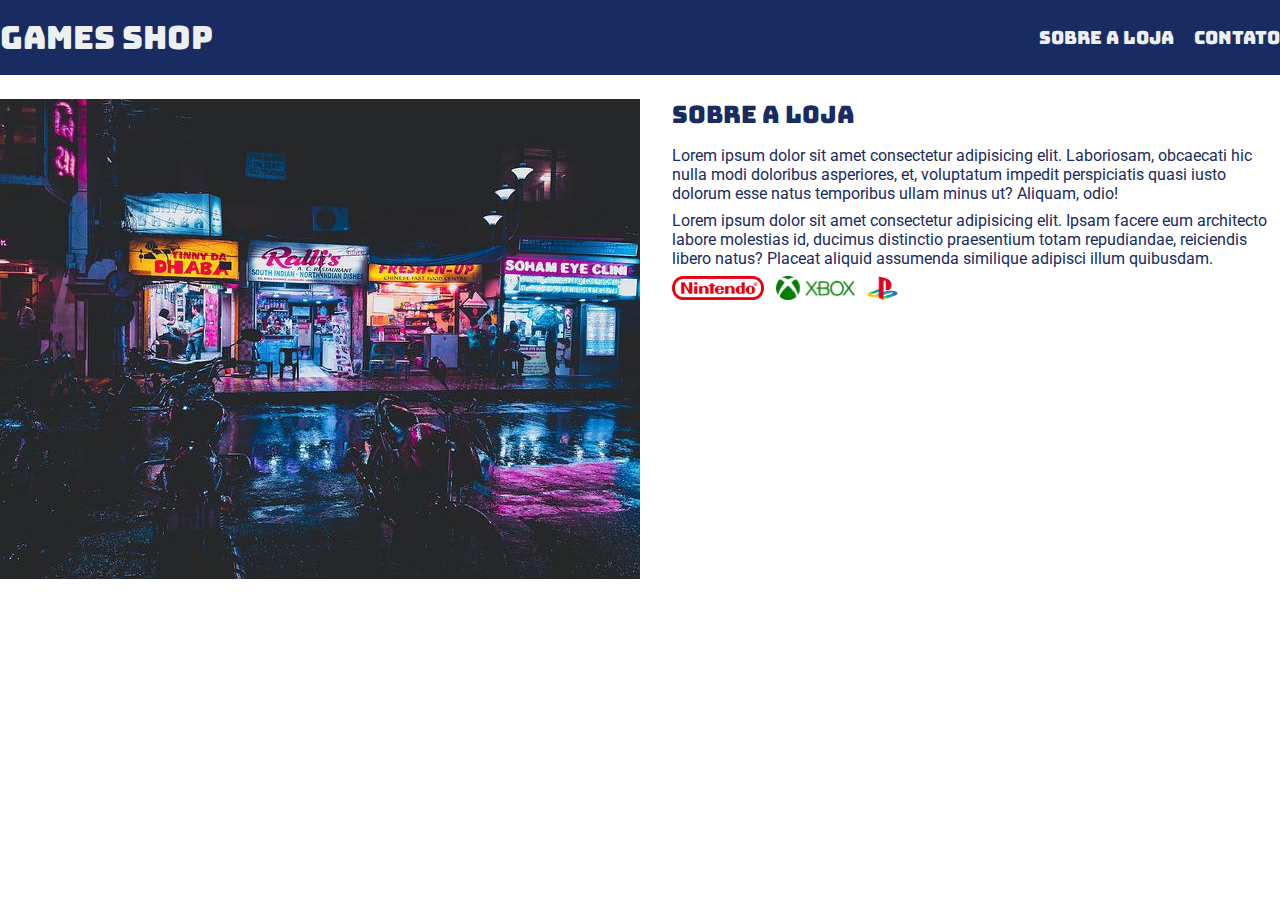
==== Curso_ebac_frontend/PROJETO EBAC - 1.html @ 41ec36cb "atualização menu" ====
<!DOCTYPE html>
<html lang="en">
<head>
    <meta charset="UTF-8">
    <meta http-equiv="X-UA-Compatible" content="IE=edge">
    <meta name="viewport" content="width=5, initial-scale=1.0">
    <link rel="stylesheet" href="./main.css">
    <title>Document</title>
    <link rel="preconnect" href="https://fonts.googleapis.com">
    <link rel="preconnect" href="https://fonts.gstatic.com" crossorigin>
    <link href="https://fonts.googleapis.com/css2?family=Bungee&family=Roboto&display=swap" rel="stylesheet">
</head>
<body>
    <header>  
        <div class="container">
            <h1> Games Shop</h1>
        <nav>
            <ul>
                <li>
                    <a href="a"> Sobre a Loja</a>
                </li>
                <li>
                    <a href="b"> Contato</a>
                </li>
            </ul>
        </nav>
        </div>
    </header> 
    <section>
        <div class="container">
            <img class="store-front" src="./images/loja.jpg" alt="fachada Games Shop">
            <div>
                <h2> Sobre a Loja </h2>
                <p>
                    Lorem ipsum dolor sit amet consectetur adipisicing elit. Laboriosam, obcaecati hic nulla modi doloribus asperiores, et, voluptatum impedit perspiciatis quasi iusto dolorum esse natus temporibus ullam minus ut? Aliquam, odio!
                </p>
                <p>
                    Lorem ipsum dolor sit amet consectetur adipisicing elit. Ipsam facere eum architecto labore molestias id, ducimus distinctio praesentium totam repudiandae, reiciendis libero natus? Placeat aliquid assumenda similique adipisci illum quibusdam.
                </p>
                <ul class="brands-list">
                    <li> <img src="./images/nintendo.png" alt="nintendo"></li>
                    <li> <img src="./images/xbox.png" alt="xbox"></li>
                    <li> <img src="./images/playstation.png" alt="playstation"></li>

                </ul>
            </div>
        </div>
    </section>
</body>
</html>
---- Curso_ebac_frontend/main.css ----
*{
padding: 0;
margin: 0;
box-sizing: border-box;}


header{
padding: 16px 0;
background-color: #182c61;
color: #ecf0f1;
}

header,
section h2 {
    font-family: 'Bungee', cursive;
}
body {
    font-family: 'Roboto', sans-serif;}
header nav li {
display: inline;
margin-left: 16px;
font-size: 18px;
}
header h1, section h2{
font-weight: normal;}

header nav li a{
    color:#ecf0f1;
    text-decoration: none}

.container {
    max-width: 1280px;
    width: 100%;
margin: 0 auto;
;
}

header .container,
section .container{
display: flex;
align-items: center;
justify-content: space-between;
}

.brands-list img{
    height: 24px;

}
.brands-list li {
display: inline;
margin-right: 8px;
}
section .container {
align-items: flex-start;}

section {
padding: 24px 0;
}

section h2 {
margin-bottom: 16px;
}

section p {
margin-bottom: 8px;
}
section{
color: #182c61;}
.store-front {
margin-right: 32px;}
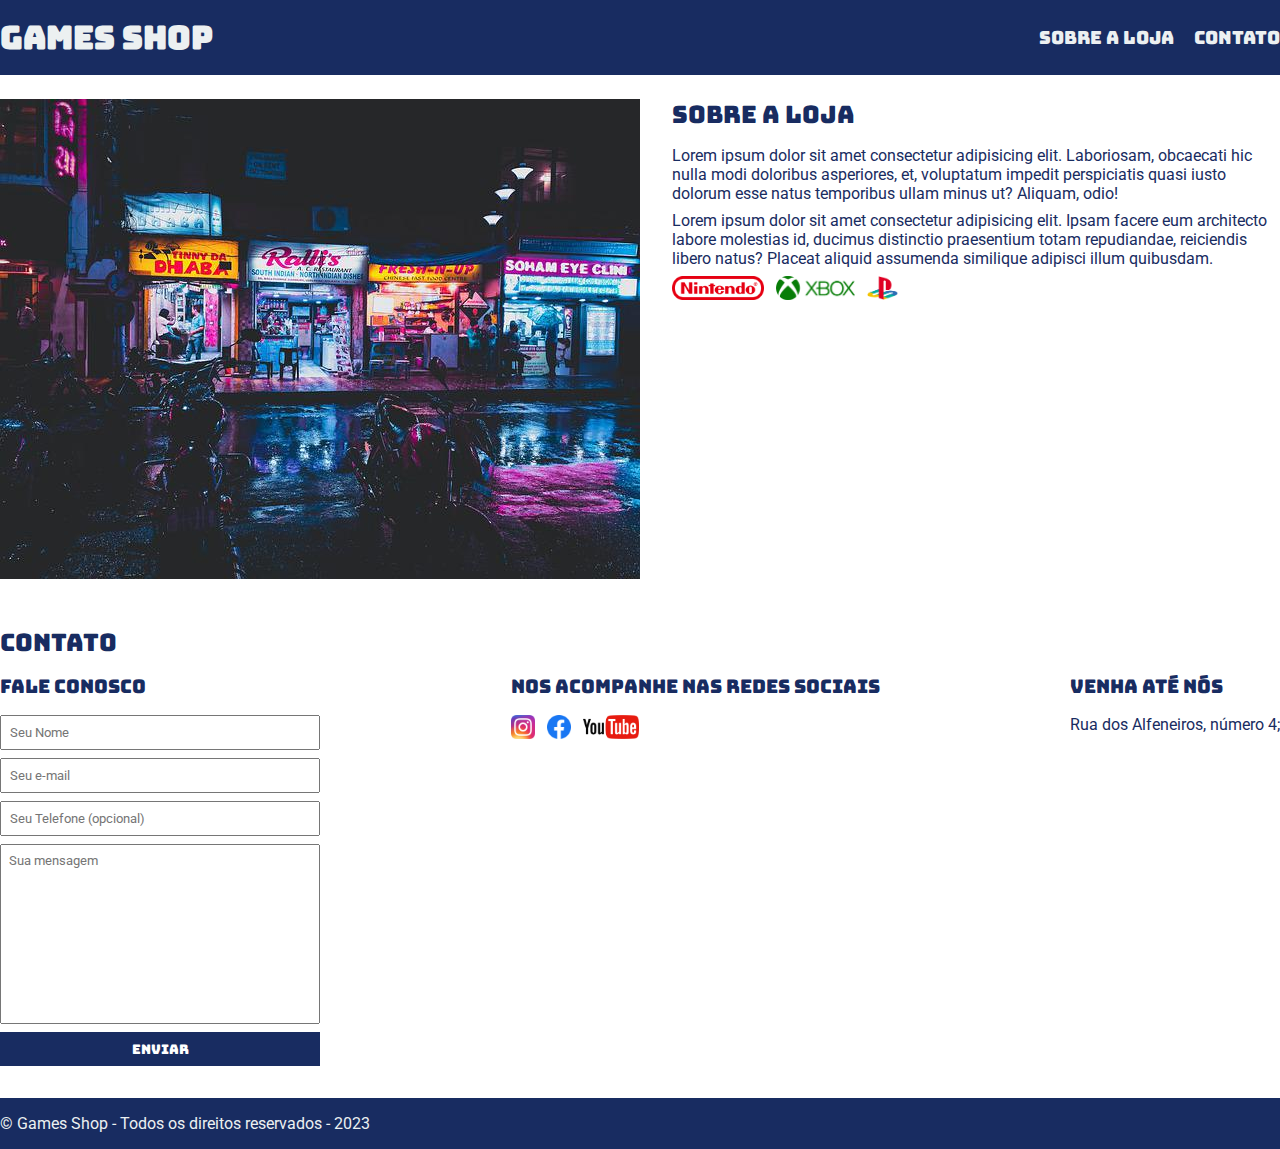
==== commit 7c452401: "git" ====
--- a/Curso_ebac_frontend/PROJETO EBAC - 1.html
+++ b/Curso_ebac_frontend/PROJETO EBAC - 1.html
@@ -17,16 +17,16 @@
         <nav>
             <ul>
                 <li>
-                    <a href="a"> Sobre a Loja</a>
+                    <a href="#about"> Sobre a Loja</a>
                 </li>
                 <li>
-                    <a href="b"> Contato</a>
+                    <a href="#contact"> Contato</a>
                 </li>
             </ul>
         </nav>
         </div>
     </header> 
-    <section>
+    <section id="about">
         <div class="container">
             <img class="store-front" src="./images/loja.jpg" alt="fachada Games Shop">
             <div>
@@ -46,5 +46,55 @@
             </div>
         </div>
     </section>
+    <section id="contact">
+        <div class="container">
+            <h2>Contato</h2>
+            
+            <div class="contact-methods">
+                <div>
+                    <h3> Fale Conosco</h3>
+                    <form >
+                        <input type="text" placeholder="Seu Nome" required/>
+                        <input type="email" placeholder="Seu e-mail" required/>
+                        <input type="tel" placeholder="Seu Telefone (opcional)"/>
+                        <textarea placeholder="Sua mensagem" required></textarea>
+                        <button type="submit"> Enviar </button>
+                    
+                    </form>
+                </div>
+                <div>
+                    <h3> Nos Acompanhe nas redes sociais</h3>
+                    <ul class="social-links">
+                        <li>
+                            <a href="#" title="Siga-nos no Instagram"> 
+                                <img src="./images/instagram.png" alt="Logo do instagram">
+                            </a>
+                        </li>
+                        <li>
+                            <a href="#" title="Siga-nos no Facebook"> 
+                                <img src="./images/facebook.png" alt="Logo do Facebook">
+                            </a>
+                        </li>
+                        <li>
+                            <a href="#" title="Siga-nos no Youtube"> 
+                                <img src="./images/youtube.png" alt="Logo do Youtube">
+                            </a>
+                        </li>
+                    </ul>
+                </div>
+                <div>
+                    <h3> Venha até nós</h3>
+                    <p>Rua dos Alfeneiros, número 4;</p>
+                </div>
+            </div>
+        </div>
+    </section>
+    <footer>
+        <div class="container">
+            <p>
+                &copy; Games Shop - Todos os direitos reservados - 2023
+            </p>
+        </div>
+    </footer>
 </body>
 </html>--- a/Curso_ebac_frontend/main.css
+++ b/Curso_ebac_frontend/main.css
@@ -11,18 +11,22 @@
 }
 
 header,
-section h2 {
+section h2 , section h3, form button {
     font-family: 'Bungee', cursive;
+    font-weight: normal;
 }
-body {
+
+
+body , input, textarea {
     font-family: 'Roboto', sans-serif;}
+
+
 header nav li {
 display: inline;
 margin-left: 16px;
 font-size: 18px;
 }
-header h1, section h2{
-font-weight: normal;}
+
 
 header nav li a{
     color:#ecf0f1;
@@ -66,5 +70,71 @@
 }
 section{
 color: #182c61;}
+
 .store-front {
-margin-right: 32px;}+margin-right: 32px;}
+
+
+.social-links img {
+    height: 24px;
+}
+
+.social-links li {
+    display: inline;
+    margin-right: 8px;
+
+}
+
+.social-links a {
+    text-decoration: none;
+}
+
+#contact .container {
+    display: block;
+}
+
+.contact-methods {
+    display: flex;
+    justify-content: space-between;
+}
+
+
+form input ,
+form textarea, form button {
+    
+    display: block;
+    width: 320px;
+    margin-bottom: 8px;
+    padding: 8px;
+}
+
+form textarea{
+    resize: none;
+    height: 180px;
+}
+
+section h3 {
+    margin-bottom: 16px;
+
+}
+form button {
+    background-color: #182c61;
+    color: #fff;
+    border: none;
+    cursor: pointer;
+
+}
+
+form button:hover {
+    background-color: #314e9e;
+}
+
+input:focus, textarea:focus {
+    outline-color: #182c61 ;
+}
+
+footer{
+    background-color: #182c61;
+    color: #ecf0f1;
+    padding: 16px 0;
+}